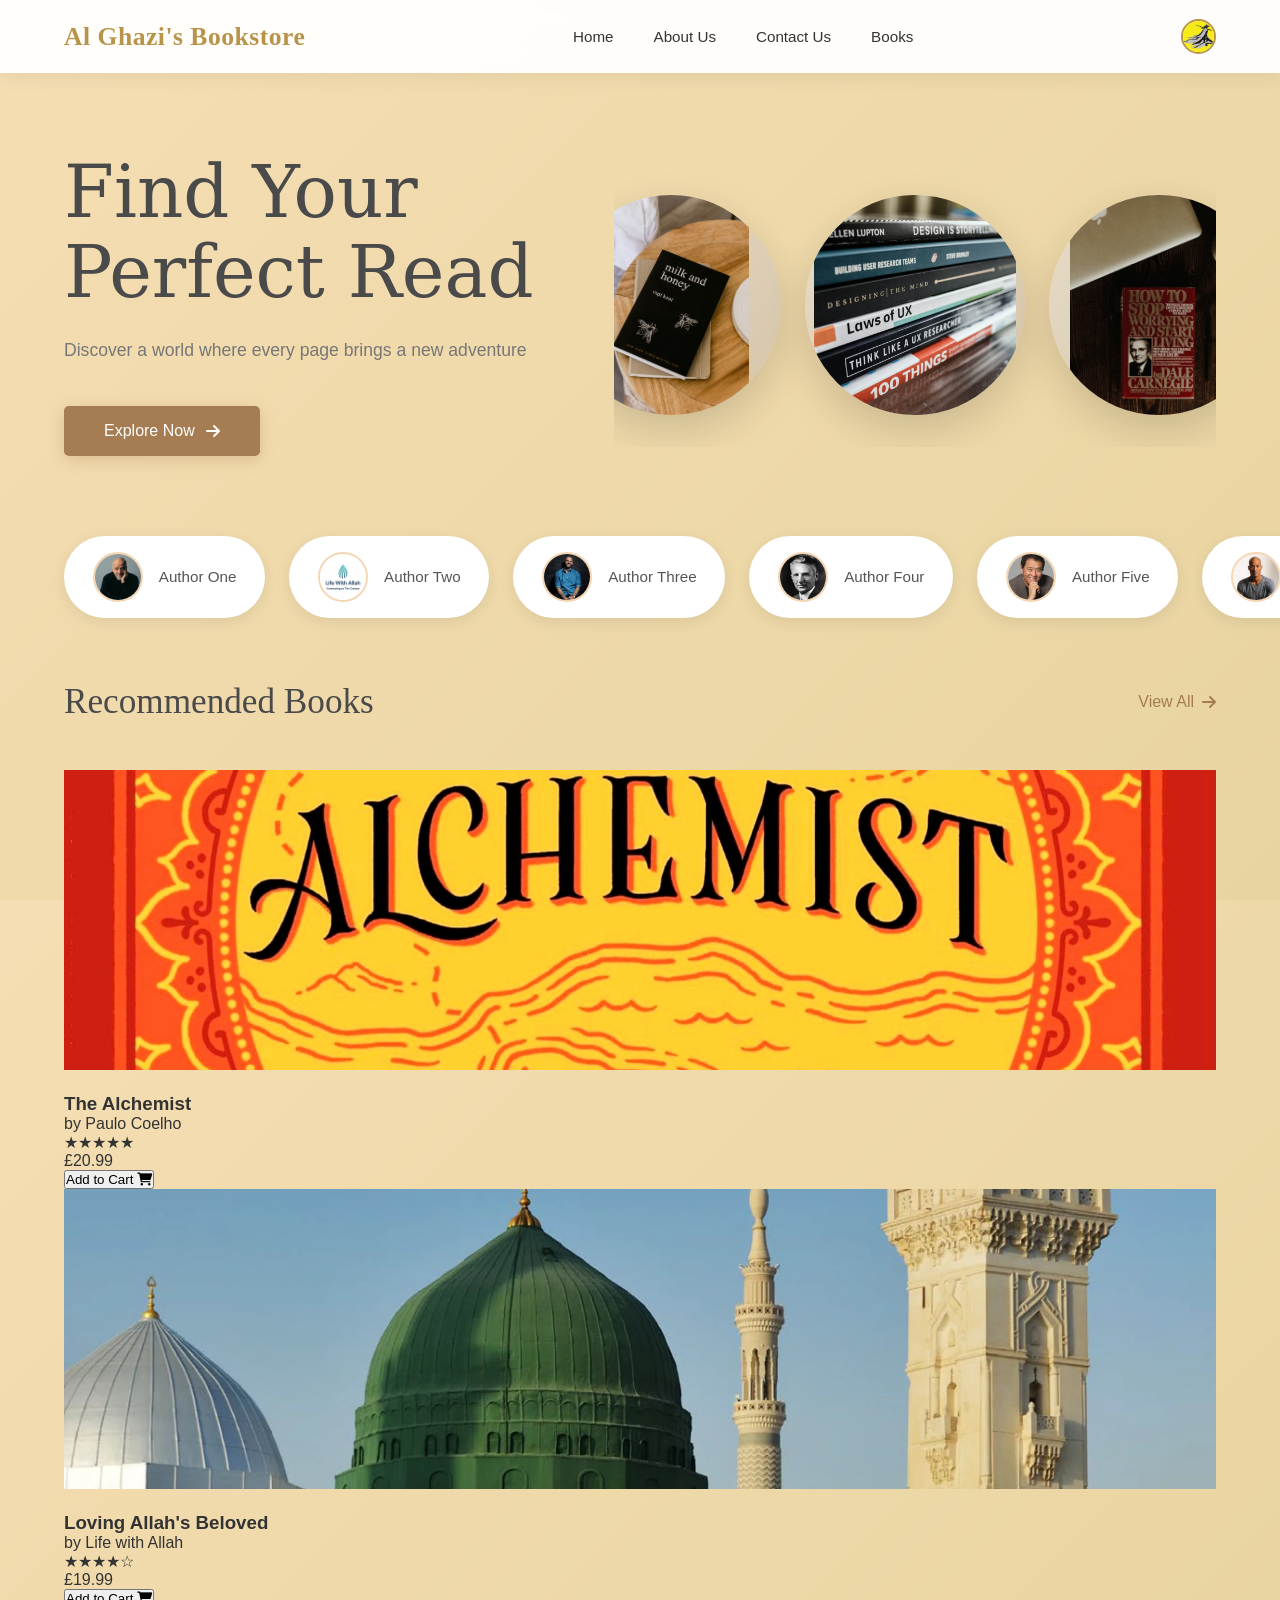
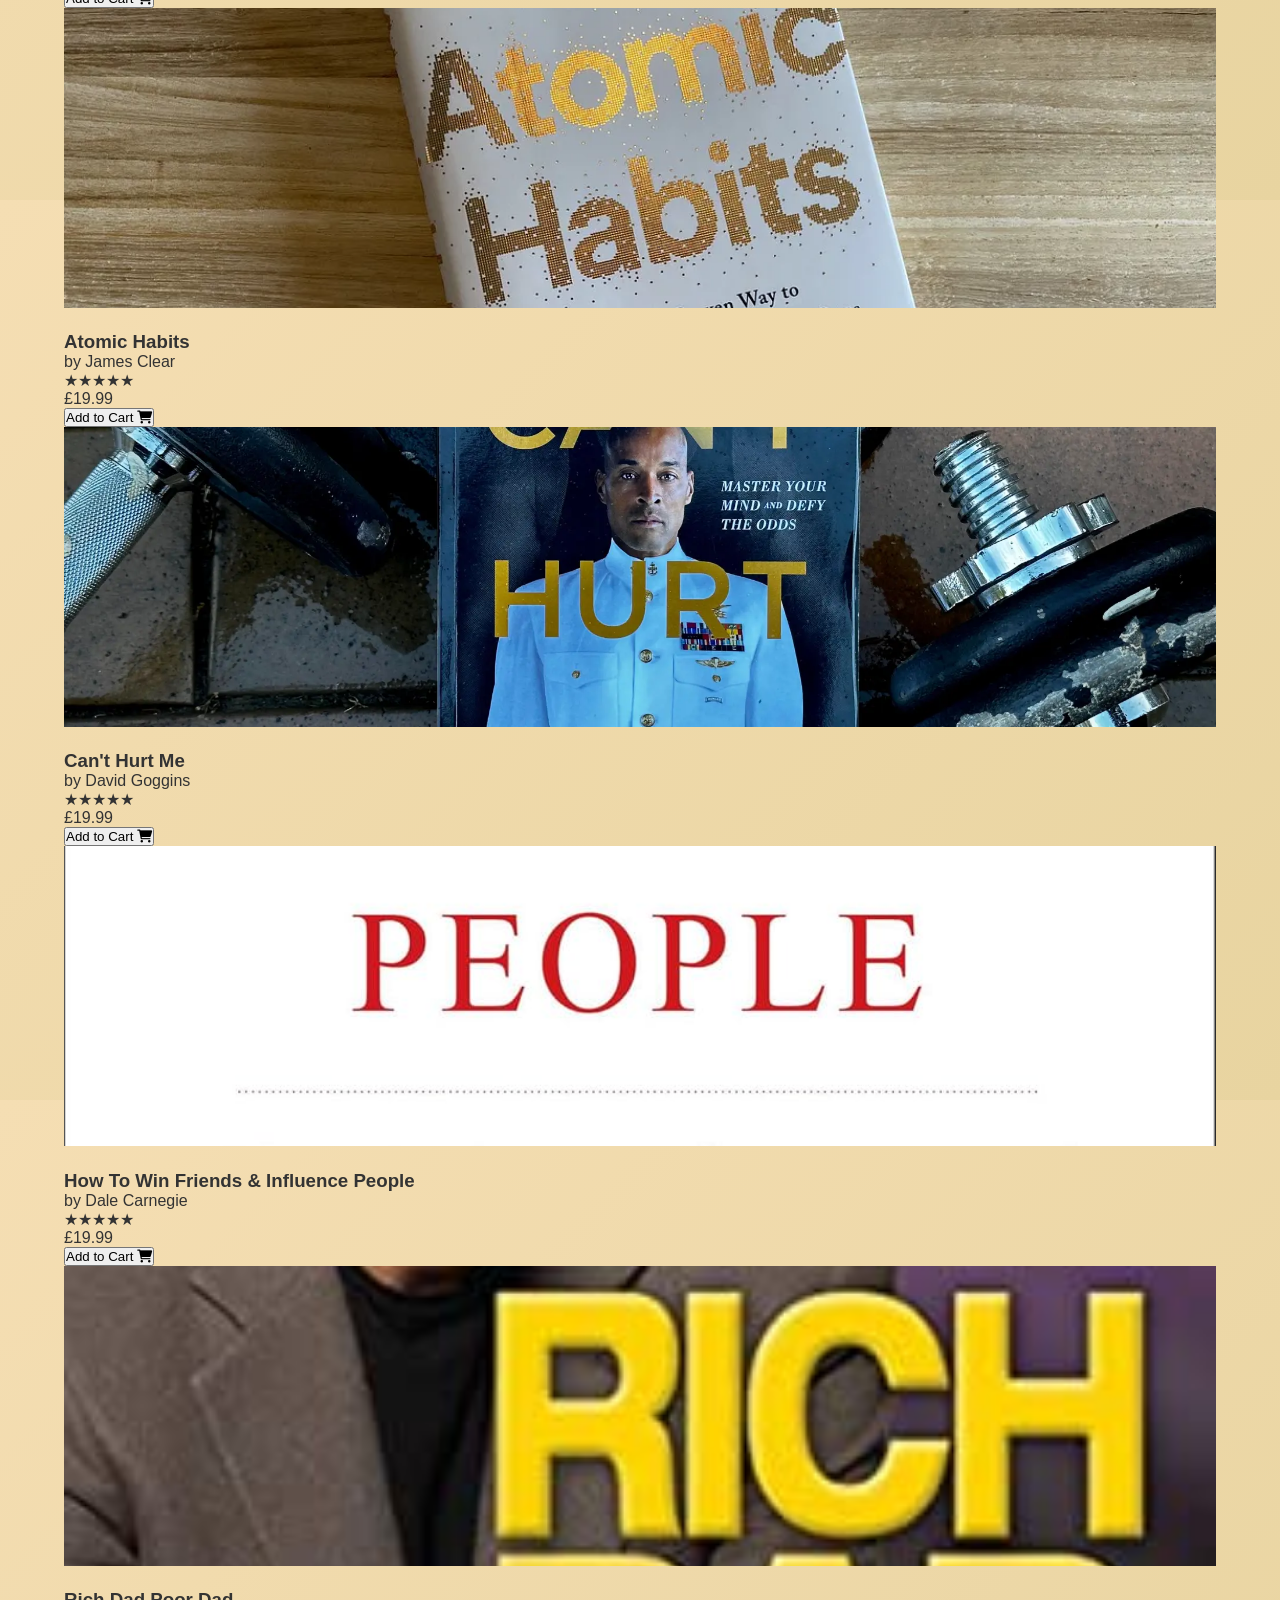
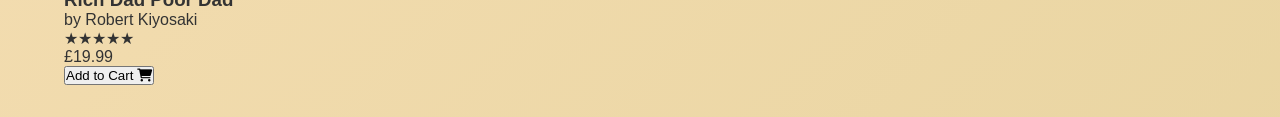
==== index.html @ 0483abae "first commit" ====
<!DOCTYPE html>
<html lang="en">
<head>
    <meta charset="UTF-8">
    <meta name="viewport" content="width=device-width, initial-scale=1.0">
    <title>Al Ghazi's Bookshop - Where Wisdom Finds Solace</title> <!-- GRAND TITLE -->

    <!-- CSS file -->
    <link rel="stylesheet" href="css/styles.css">

    <!-- Font-Awesome Link -->
    <link rel="stylesheet" href="https://cdnjs.cloudflare.com/ajax/libs/font-awesome/6.0.0-beta3/css/all.min.css">

    <!-- Navigation Links-->
     <!----
    <a href="index.html">Home</a>
    <a href="AboutUs.html">About Us</a>
    <a href="ContactUs.html">Contact Us</a>
    -->
</head>
<body>
    <header>
        <nav>
            <div class="logo">Al Ghazi's Bookstore</div>
         
            <ul class="nav-links"> 
                <li><a href="index.html">Home</a></li>
                <li><a href="AboutUs.html">About Us</a></li>
                <li><a href="ContactUs.html">Contact Us</a></li>
                <li><a href="cart.html">Books</a></li>
            </ul>

            <div class="nav-right">
                <img src="images/Logo2.avif" alt="The Website Logo" class="Sword_Logo">

            </div>
            <div class="mobile-menu">
                <i class="fas fa-bars" onclick="toggleMenu()"></i>
            </div>
        </nav>
    </header>

    <div class="mobile-nav" id="mobileNav">
        <div class="close-menu"> 
            <i class="fas fa-times " onclick="toggleMenu()"></i>
                <a href="index.html">Home</a>
                <a href="AboutUs.html">About Us</a>
                <a href="ContactUs.html">Contact Us</a>
                <a href="cart.html">Books</a>
        </div>
    </div>

    <!-- Hero Section -->
    <section class="hero" id="home">
        <div class="hero-text">
            <h1>Find Your <br> Perfect Read</h1>
            <p>Discover a world where every page brings a new adventure</p>
            <button class="btn">Explore Now <i class="fas fa-arrow-right"></i></button>
        </div>
        
        <div class="book-slider-container">
            <div class="book-slider">
                <div class="book-card"><img src="images/Aesthetic3.avif" alt="Aesthetic Book Cover 1"></div>
                <div class="book-card active"><img src="images/Aesthetic2.avif" alt="Aesthetic Book Cover 2"></div>
                <div class="book-card"><img src="images/Aesthetic1.avif" alt="Aesthetic Book Cover 3"></div>
            </div>
        </div>

    </section>


    <!-- Authors Section -->
    <section class="authors">
        <div class="author-card">
            <img src="images/Author1.jpg" alt="Author One">
            <span>Author One</span>
        </div>

        <div class="author-card">
            <img src="images/Author2.jpeg" alt="Author Two">
            <span>Author Two</span>
        </div>

                <div class="author-card">
            <img src="images/Author3.webp" alt="Author Three">
            <span>Author Three</span>
        </div>

        <div class="author-card">
            <img src="images/Author4.avif" alt="Author Four">
            <span>Author Four</span>
        </div>

                <div class="author-card">
            <img src="images/Author5.jpg" alt="Author Five">
            <span>Author Five</span>
        </div>

                <div class="author-card">
            <img src="images/Author6.webp" alt="Author Six">
            <span>Author Six</span>
        </div>


    </section>

    <!-- Recommended Books Section -->
     <section class="recommended" id="shop">
        <div class="section-header">
            <h2>Recommended Books</h2>
            <a href="#" class="view-all">View All <i class="fas fa-arrow-right"></i></a>
        </div>

        <div class="book-grid">
            <div class="book-item">
                <img src="images/The Alchemist.jpg" alt="The Alchemist Cover">
                <h3>The Alchemist</h3>
                <p>by Paulo Coelho</p>
                <div class="rating">★★★★★</div>
                <div class="price">£20.99</div>
                <button class="add-to-cart">Add to Cart <i class="fas fa-shopping-cart"></i></button>
            </div>


            <div class="book-item">
                <img src="images/Loving-Allahs-Beloved.webp" alt="The Prophet's (PBUH) Mosque's Dome as the Book Cover">
                <h3>Loving Allah's Beloved</h3>
                <p>by Life with Allah</p>
                <div class="rating">★★★★☆</div>
                <div class="price">£19.99</div>
                <button class="add-to-cart">Add to Cart <i class="fas fa-shopping-cart"></i></button>
            </div>

            <div class="book-item">
                <img src="images/Atomic_Habits.webp" alt="Atomic Habits Book Cover">
                <h3>Atomic Habits</h3>
                <p>by James Clear</p>
                <div class="rating">★★★★★</div>
                <div class="price">£19.99</div>
                <button class="add-to-cart">Add to Cart <i class="fas fa-shopping-cart"></i></button>
            </div>

            <div class="book-item">
                <img src="images/Can't_Hurt_Me.webp" alt="Can't Hurt Me Book Cover">
                <h3>Can't Hurt Me</h3>
                <p>by David Goggins</p>
                <div class="rating">★★★★★</div>
                <div class="price">£19.99</div>
                <button class="add-to-cart">Add to Cart <i class="fas fa-shopping-cart"></i></button>
            </div>

            <div class="book-item">
                <img src="images/How To Win Friends & Influence People.jpg" alt="How To Win Friends & Influence People Book Cover">
                <h3>How To Win Friends & Influence People</h3>
                <p>by Dale Carnegie</p>
                <div class="rating">★★★★★</div>
                <div class="price">£19.99</div>
                <button class="add-to-cart">Add to Cart <i class="fas fa-shopping-cart"></i></button>
            </div>

            <div class="book-item">
                <img src="images/RichDad_PoorDad.jpg" alt="Rich Dad Poor Dad Book Cover">
                <h3>Rich Dad Poor Dad</h3>
                <p>by Robert Kiyosaki</p>
                <div class="rating">★★★★★</div>
                <div class="price">£19.99</div>
                <button class="add-to-cart">Add to Cart <i class="fas fa-shopping-cart"></i></button>
            </div>
        </div>
     </section>

    <!-- JavaScript file -->
    <script src="script.js"></script>
</body>
</html>
---- css/styles.css ----
html {
    height: 100%;
}


* {
    margin: 0;
    padding: 0;
    box-sizing: border-box;
}

body {
    font-family: 'Segoe UI', Tahoma, Geneva, Verdana, sans-serif;
    background: linear-gradient(135deg, #f5deb3 0%, #e8d4a0 100%);
    color: #333;
    overflow-x: hidden;
}

header {
    background: rgba(255, 255, 255, 0.95);
    padding: 1.2rem 5%;
    position: sticky;
    top: 0;
    z-index: 1000;
    backdrop-filter: blur(10px);
    box-shadow: 0 2px 20px rgba(0, 0, 0, 0.08);
}

nav {
    display: flex;
    align-items: center;
    justify-content: space-between;
    max-width: 1400px;
    margin: 0 auto;
}

.logo {
    font-size: 1.6rem;
    color: #b8934a;
    font-weight: 600;
    font-family: "Georgia", serif;
    letter-spacing: 0.5px;
}

.nav-links {
    list-style: none;
    display: flex;
    gap: 2.5rem;
}

.nav-links a {
    text-decoration: none;
    color: #333;
    font-size: 0.95rem;
    transition: color 0.3s ease;
    position: relative;
}

.nav-links a:hover {
    color: #b8934a;
}

.nav-links a::after { /* 4 different properties to show the underline hover effect*/
    content: '';
    position: absolute;
    width: 0;
    height: 2px;
    background: #b8934a;
    left: 0;
    bottom: -5px;
    transition: width 0.3s ease;
}

.nav-links a:hover::after {
    width: 100%;
}

.nav-right {
    display: flex;
    align-items: center;
    gap: 1.5rem;
}

.Sword_Logo {
    width: 35px;
    height: 35px;
    object-fit: cover;
    border-radius: 50%;
    cursor: pointer;
    border: 2px solid #b8934a;
}



.mobile-menu {
    display: none;
    font-size: 1.5rem;
    color: #333;
    cursor: pointer;
}

.mobile-nav {
    display: none;
}

.hero { 
    padding: 5rem 5% 3rem;
    display:grid;
    grid-template-columns: 1fr 1.2fr;
    gap: 3rem;
    align-items: center;
    max-width: 1400px;
    margin: 0 auto;
}

.hero-text h1 {
    font-size: 4.5rem;
    color: #4a4a4a;
    margin-bottom: 1.5rem;
    line-height: 1.1;
    font-weight: 400;
    font-family: "Georgia", "serif";
}

.hero-text p {
    font-size: 1.1rem;
    color: #777;
    margin-bottom: 2.5rem;
    line-height: 1.7;
    max-width: 500px;
}

.btn {
    background: #a67c52;
    color: white;
    padding: 1rem 2.5rem;
    border: none;
    cursor: pointer;
    font-size: 1rem;
    display: flex;
    align-items: center;
    gap: 0.7rem;
    border-radius: 5px;
    transition: all 0.3s ease;
    box-shadow: 0 4px 15px rgba(166, 124, 82, 0.3);
}

.btn:hover {
    background: #ac6a5a;
    box-shadow: 0 6px 20px rgba(166, 124, 82, 0.3);
    transform: translateY(-2px);
}

.book-slider-container {
    position: relative;
    overflow: hidden;
    padding: 2rem 0;
}

.book-slider {
    display: flex;
    gap: 1.5rem;
    justify-content: center; /* May need to remove these two lines to show all books */
    align-items: center;
    transition: transform 0.5s ease;
}

.book-card {
    background: linear-gradient(135deg, #e8dcc8, #d4c5a9 100%);
    padding: 3rem 2rem;
    border-radius: 50%;
    min-width: 220px;
    height: 220px;
    display:flex;
    align-items: center;
    justify-content: center;
    box-shadow: 0 15px 40px rgba(0, 0, 0, 0.15);
    transition: transform 0.3s ease;
    overflow: hidden;  
}

.book-card:hover {
    transform: translateY(-10px);
}


.book-card img {
    width: 130%;
    height: 180%;
    object-fit: cover;
    box-shadow: 0 8px rgba(0, 0, 0, 0.25);
    border-radius: 10px;
}

/* Authors Section */
.authors {
    padding: 2rem 5%;
    display: flex;
    gap: 1.5rem;
    overflow-x: auto;
    max-width: 1400px;
    margin: 0 auto;
    scrollbar-width: thin;
    scrollbar-color: #a47c52 #f5d6b3;
}

.author-card {
    display: flex;
    align-items: center;
    gap: 1rem;
    background: white;
    padding: 1rem 1.8rem;
    border-radius: 50px;
    white-space: nowrap;
    cursor: pointer;
    transition: all 0.3s ease;
    box-shadow: 0 4px 15px rgba(0, 0, 0, 0.08);
}

.author-card:hover {
    box-shadow: 0 8px 25px rgba(0, 0, 0, 0.15);
    transform: translateY(-2px);
}

.author-card img {
    width: 50px;
    height: 50px;
    object-fit: cover;
    border-radius: 50%;
    border: 2px solid #f5d6b3;
}

.author-card span {
    font-size: 0.95rem;
    color: #555;
}

/*Recommended Section */
.recommended {
    padding: 2rem 5%;
    max-width: 1400px;
    margin: 0 auto;
}

.section-header {
    display: flex;
    align-items: center;
    justify-content: space-between;
    margin-bottom: 3rem;
}

.section-header h2 {
    font-size: 2.2rem;
    color: #4a4a4a;
    font-weight: 400;
    font-family: "Georgia", serif;
}

.view-all {
    color: #a67c52;
    text-decoration: none;
    display: flex;
    align-items: center;
    gap: 0.5rem;
    font-size: 1rem;
    transition: gap 0.3s ease;
}

.view-all:hover {
    gap: 0.8rem;
}

.books-grid {
    display: grid;
    grid-template-columns: repeat(auto-fit, minmax(220px, 1fr));
    gap: 2.5rem;
}

.book-irem {
    background: white;
    padding: 1.5rem;
    border-radius: 12px;
    text-align: left;
    box-shadow: 0 5px 20px rgba(0, 0, 0, 0.1);
    transition: all 0.3s ease;
}

.book-item:hover {
    box-shadow: 0 10px 35px rgba(0, 0, 0, 0.15);
    transform: translateY(-10px);
}

.book-item img {
    width: 100%;
    height: 300px;
    object-fit: cover;
    margin-bottom: 1.2rem;
}

.close-menu {
    display: none;
}
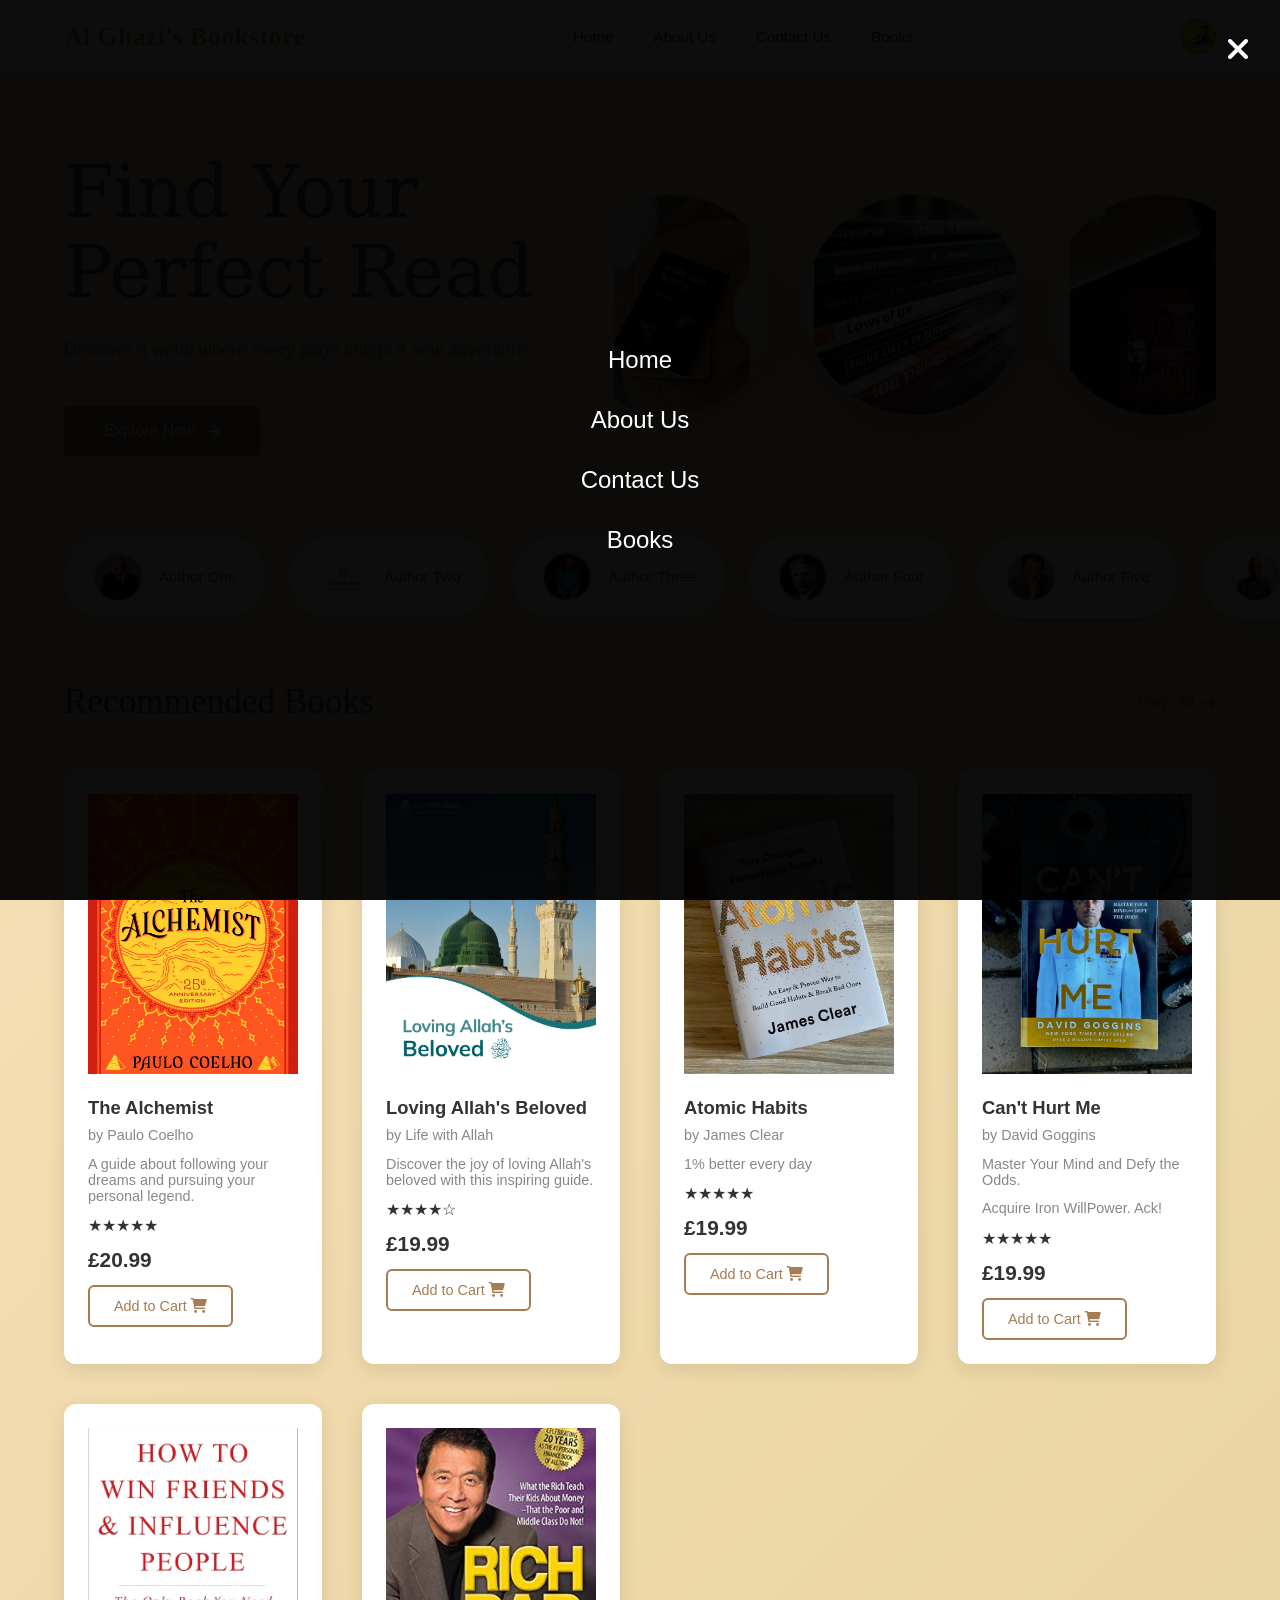
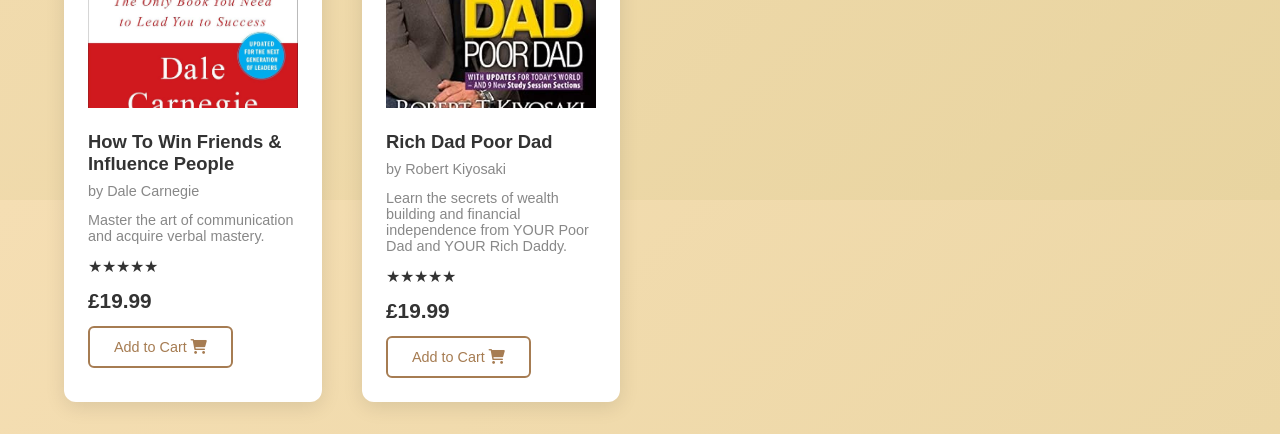
==== commit 279d6095: "2nd Last" ====
--- a/index.html
+++ b/index.html
@@ -1,5 +1,6 @@
 <!DOCTYPE html>
 <html lang="en">
+
 <head>
     <meta charset="UTF-8">
     <meta name="viewport" content="width=device-width, initial-scale=1.0">
@@ -12,18 +13,19 @@
     <link rel="stylesheet" href="https://cdnjs.cloudflare.com/ajax/libs/font-awesome/6.0.0-beta3/css/all.min.css">
 
     <!-- Navigation Links-->
-     <!----
+    <!----
     <a href="index.html">Home</a>
     <a href="AboutUs.html">About Us</a>
     <a href="ContactUs.html">Contact Us</a>
     -->
 </head>
+
 <body>
     <header>
         <nav>
             <div class="logo">Al Ghazi's Bookstore</div>
-         
-            <ul class="nav-links"> 
+
+            <ul class="nav-links">
                 <li><a href="index.html">Home</a></li>
                 <li><a href="AboutUs.html">About Us</a></li>
                 <li><a href="ContactUs.html">Contact Us</a></li>
@@ -40,14 +42,15 @@
         </nav>
     </header>
 
-    <div class="mobile-nav" id="mobileNav">
-        <div class="close-menu"> 
+    <div class="mobile-nav active" id="mobileNav">
+        <div class="close-menu">
             <i class="fas fa-times " onclick="toggleMenu()"></i>
-                <a href="index.html">Home</a>
-                <a href="AboutUs.html">About Us</a>
-                <a href="ContactUs.html">Contact Us</a>
-                <a href="cart.html">Books</a>
-        </div>
+        </div>
+        <a href="index.html">Home</a>
+        <a href="AboutUs.html">About Us</a>
+        <a href="ContactUs.html">Contact Us</a>
+        <a href="cart.html">Books</a>
+
     </div>
 
     <!-- Hero Section -->
@@ -57,7 +60,7 @@
             <p>Discover a world where every page brings a new adventure</p>
             <button class="btn">Explore Now <i class="fas fa-arrow-right"></i></button>
         </div>
-        
+
         <div class="book-slider-container">
             <div class="book-slider">
                 <div class="book-card"><img src="images/Aesthetic3.avif" alt="Aesthetic Book Cover 1"></div>
@@ -81,7 +84,7 @@
             <span>Author Two</span>
         </div>
 
-                <div class="author-card">
+        <div class="author-card">
             <img src="images/Author3.webp" alt="Author Three">
             <span>Author Three</span>
         </div>
@@ -91,12 +94,12 @@
             <span>Author Four</span>
         </div>
 
-                <div class="author-card">
+        <div class="author-card">
             <img src="images/Author5.jpg" alt="Author Five">
             <span>Author Five</span>
         </div>
 
-                <div class="author-card">
+        <div class="author-card">
             <img src="images/Author6.webp" alt="Author Six">
             <span>Author Six</span>
         </div>
@@ -105,17 +108,18 @@
     </section>
 
     <!-- Recommended Books Section -->
-     <section class="recommended" id="shop">
+    <section class="recommended" id="shop">
         <div class="section-header">
             <h2>Recommended Books</h2>
             <a href="#" class="view-all">View All <i class="fas fa-arrow-right"></i></a>
         </div>
 
-        <div class="book-grid">
+        <div class="books-grid">
             <div class="book-item">
                 <img src="images/The Alchemist.jpg" alt="The Alchemist Cover">
                 <h3>The Alchemist</h3>
                 <p>by Paulo Coelho</p>
+                <p>A guide about following your dreams and pursuing your personal legend.</p>
                 <div class="rating">★★★★★</div>
                 <div class="price">£20.99</div>
                 <button class="add-to-cart">Add to Cart <i class="fas fa-shopping-cart"></i></button>
@@ -126,6 +130,7 @@
                 <img src="images/Loving-Allahs-Beloved.webp" alt="The Prophet's (PBUH) Mosque's Dome as the Book Cover">
                 <h3>Loving Allah's Beloved</h3>
                 <p>by Life with Allah</p>
+                <p>Discover the joy of loving Allah's beloved with this inspiring guide.</p>
                 <div class="rating">★★★★☆</div>
                 <div class="price">£19.99</div>
                 <button class="add-to-cart">Add to Cart <i class="fas fa-shopping-cart"></i></button>
@@ -135,6 +140,7 @@
                 <img src="images/Atomic_Habits.webp" alt="Atomic Habits Book Cover">
                 <h3>Atomic Habits</h3>
                 <p>by James Clear</p>
+                <p>1% better every day</p>
                 <div class="rating">★★★★★</div>
                 <div class="price">£19.99</div>
                 <button class="add-to-cart">Add to Cart <i class="fas fa-shopping-cart"></i></button>
@@ -144,15 +150,19 @@
                 <img src="images/Can't_Hurt_Me.webp" alt="Can't Hurt Me Book Cover">
                 <h3>Can't Hurt Me</h3>
                 <p>by David Goggins</p>
-                <div class="rating">★★★★★</div>
-                <div class="price">£19.99</div>
-                <button class="add-to-cart">Add to Cart <i class="fas fa-shopping-cart"></i></button>
-            </div>
-
-            <div class="book-item">
-                <img src="images/How To Win Friends & Influence People.jpg" alt="How To Win Friends & Influence People Book Cover">
+                <p>Master Your Mind and Defy the Odds.</p>
+                <p>Acquire Iron WillPower. Ack!</p>
+                <div class="rating">★★★★★</div>
+                <div class="price">£19.99</div>
+                <button class="add-to-cart">Add to Cart <i class="fas fa-shopping-cart"></i></button>
+            </div>
+
+            <div class="book-item">
+                <img src="images/How To Win Friends & Influence People.jpg"
+                    alt="How To Win Friends & Influence People Book Cover">
                 <h3>How To Win Friends & Influence People</h3>
                 <p>by Dale Carnegie</p>
+                <p>Master the art of communication and acquire verbal mastery.</p>
                 <div class="rating">★★★★★</div>
                 <div class="price">£19.99</div>
                 <button class="add-to-cart">Add to Cart <i class="fas fa-shopping-cart"></i></button>
@@ -162,14 +172,36 @@
                 <img src="images/RichDad_PoorDad.jpg" alt="Rich Dad Poor Dad Book Cover">
                 <h3>Rich Dad Poor Dad</h3>
                 <p>by Robert Kiyosaki</p>
-                <div class="rating">★★★★★</div>
-                <div class="price">£19.99</div>
-                <button class="add-to-cart">Add to Cart <i class="fas fa-shopping-cart"></i></button>
-            </div>
-        </div>
+                <p>Learn the secrets of wealth building and financial independence from YOUR Poor Dad and YOUR Rich
+                    Daddy.</p>
+                <div class="rating">★★★★★</div>
+                <div class="price">£19.99</div>
+                <button class="add-to-cart">Add to Cart <i class="fas fa-shopping-cart"></i></button>
+            </div>
+        </div>
+    </section>
+
+    <!-- Reviews Section  ON HOLD FOR NOW-->
+    <!-- 
+     <section class="reviews" id="reviews">
+         <div class="section-header">
+             <h2>What Our Readers Say</h2>
+         </div>
+
+         <div class="reviews-grid">
+            <div class="review-card">
+                <div class="review-header">
+                    <img src="" alt="">
+                </div>
+            </div>
+
+         </div>
+         
      </section>
+    -->
 
     <!-- JavaScript file -->
-    <script src="script.js"></script>
+    <script src="js/script.js"></script>
 </body>
+
 </html>
--- a/css/styles.css
+++ b/css/styles.css
@@ -276,7 +276,7 @@
     gap: 2.5rem;
 }
 
-.book-irem {
+.book-item {
     background: white;
     padding: 1.5rem;
     border-radius: 12px;
@@ -292,11 +292,132 @@
 
 .book-item img {
     width: 100%;
-    height: 300px;
+    height: 280px;
     object-fit: cover;
     margin-bottom: 1.2rem;
 }
 
+.book-item h3 {
+    font-size: 1.15rem;
+    color: #333;
+    margin-bottom: 0.5rem;
+    font-weight: 600;
+}
+
+.book-item p {
+    font-size: 0.9rem;
+    color: #888;
+    margin-bottom: 0.8rem;
+}
+
+
+.price {
+    font-size: 1.3rem;
+    color: #333;
+    font-weight: bold;
+    margin: 0.8rem 0;
+}
+
+.add-to-cart {
+    background: white;
+    color: #a67c52;
+    padding: 0.7rem 1.5rem;
+    border: 2px solid #a67c52;
+    cursor: pointer;
+    font-size: 0.9rem;
+    font-weight: 500;
+    border-radius: 6px;
+    transition: all 0.3s ease;
+}
+
+.add-to-cart:hover {
+    background: #a67c52;
+    color: white;
+    transform: scale(1.02);
+}
+
+@media (max-width: 1024px) {
+    .hero {
+        grid-template-columns: 1fr;
+        padding: 3rem 5%;
+    }
+
+    .hero-text h1 {
+        font-size: 3.5rem;
+    }
+    
+}
+
+@media (max-width: 768px) {
+    .nav-links {
+        display: none;
+    }
+
+    .mobile-menu {
+        display: block;
+    }
+
+    .hero-text h1 {
+        font-size: 2.8rem;
+    }
+
+    .hero-text p {
+        font-size: 1rem;
+    }
+}
+
+@media (max-width: 480px) {
+    .hero-text h1 {
+        font-size: 2.2rem;
+    }
+
+    .books-grid { /* If Review section this needs to come here as well with a comman */
+        grid-template-columns: 1fr;
+    }
+}
+
+.mobile-nav {
+    position: fixed;
+    top: 0;
+    left: 0;
+    width: 100%;
+    height: 100%;
+    background: rgba(0, 0, 0, 0.95);
+    z-index: 2000;
+    padding: 2rem;
+    display: flex;
+    flex-direction: column;
+    align-items: center;
+    justify-content: center;
+    opacity: 0;
+    visibility: hidden;
+    transition: all 0.3s ease;
+}
+
+.mobile-nav.active {
+    opacity: 1;
+    visibility: visible;
+}
+
+.mobile-nav a {
+    color: white;
+    text-decoration: none;
+    font-size: 1.5rem;
+    margin: 1rem 0;
+    transition: color 0.3s ease;
+}
+
 .close-menu {
-    display: none;
-}
+    position: absolute;
+    top: 2rem;
+    right: 2rem;
+    font-size: 2rem;
+    color: white;
+    cursor: pointer;
+    display: block;
+}
+
+
+html {
+    scroll-behavior: smooth;
+}
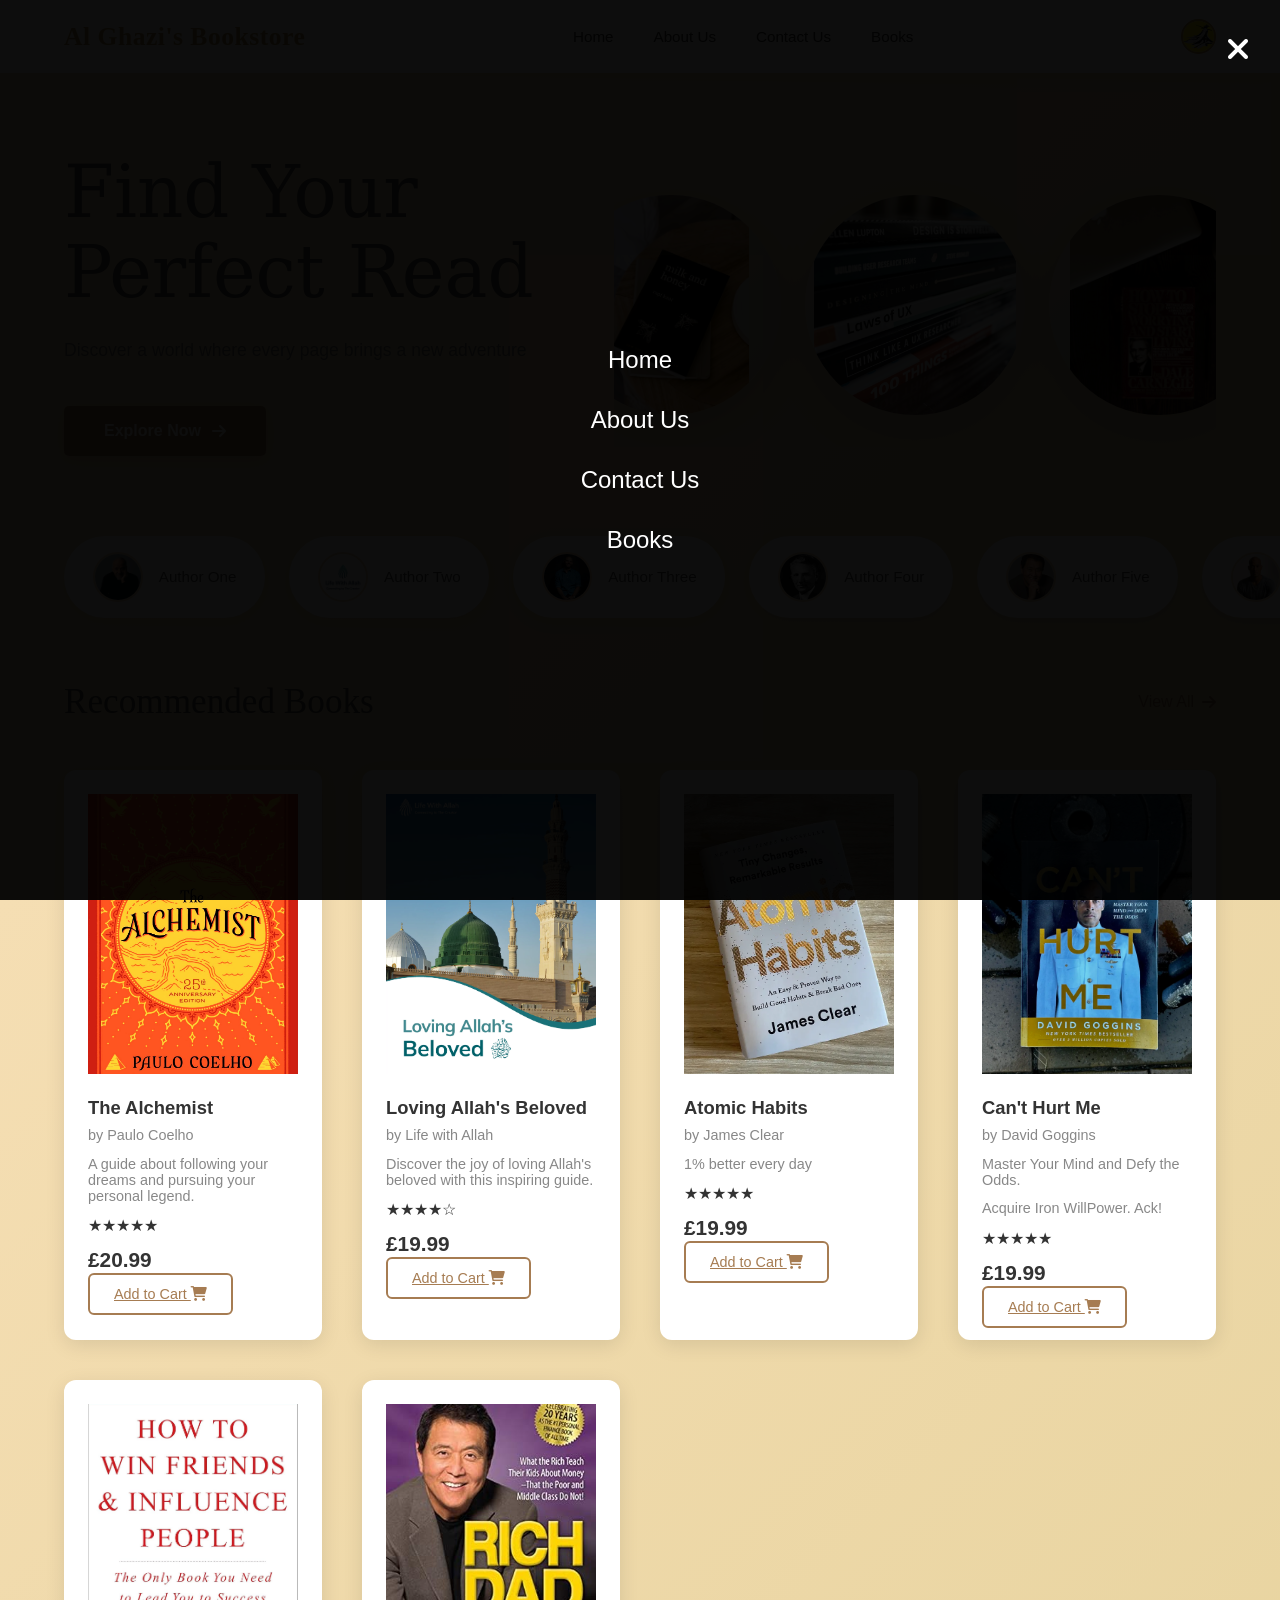
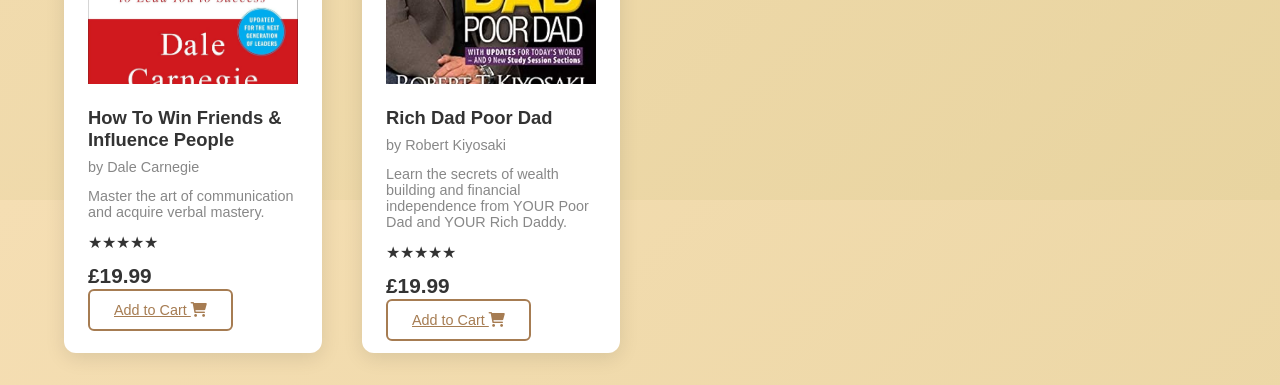
==== commit a08b1f50: "FrontEnd Done" ====
--- a/index.html
+++ b/index.html
@@ -122,7 +122,7 @@
                 <p>A guide about following your dreams and pursuing your personal legend.</p>
                 <div class="rating">★★★★★</div>
                 <div class="price">£20.99</div>
-                <button class="add-to-cart">Add to Cart <i class="fas fa-shopping-cart"></i></button>
+                <a href="pay.html" class="add-to-cart">Add to Cart <i class="fas fa-shopping-cart"></i></a>
             </div>
 
 
@@ -133,7 +133,7 @@
                 <p>Discover the joy of loving Allah's beloved with this inspiring guide.</p>
                 <div class="rating">★★★★☆</div>
                 <div class="price">£19.99</div>
-                <button class="add-to-cart">Add to Cart <i class="fas fa-shopping-cart"></i></button>
+                <a href="pay.html" class="add-to-cart">Add to Cart <i class="fas fa-shopping-cart"></i></a>
             </div>
 
             <div class="book-item">
@@ -143,7 +143,7 @@
                 <p>1% better every day</p>
                 <div class="rating">★★★★★</div>
                 <div class="price">£19.99</div>
-                <button class="add-to-cart">Add to Cart <i class="fas fa-shopping-cart"></i></button>
+                <a href="pay.html" class="add-to-cart">Add to Cart <i class="fas fa-shopping-cart"></i></a>
             </div>
 
             <div class="book-item">
@@ -154,7 +154,7 @@
                 <p>Acquire Iron WillPower. Ack!</p>
                 <div class="rating">★★★★★</div>
                 <div class="price">£19.99</div>
-                <button class="add-to-cart">Add to Cart <i class="fas fa-shopping-cart"></i></button>
+                <a href="pay.html" class="add-to-cart">Add to Cart <i class="fas fa-shopping-cart"></i></a>
             </div>
 
             <div class="book-item">
@@ -165,7 +165,7 @@
                 <p>Master the art of communication and acquire verbal mastery.</p>
                 <div class="rating">★★★★★</div>
                 <div class="price">£19.99</div>
-                <button class="add-to-cart">Add to Cart <i class="fas fa-shopping-cart"></i></button>
+                <a href="pay.html" class="add-to-cart">Add to Cart <i class="fas fa-shopping-cart"></i></a>
             </div>
 
             <div class="book-item">
@@ -176,7 +176,7 @@
                     Daddy.</p>
                 <div class="rating">★★★★★</div>
                 <div class="price">£19.99</div>
-                <button class="add-to-cart">Add to Cart <i class="fas fa-shopping-cart"></i></button>
+                <a href="pay.html" class="add-to-cart">Add to Cart <i class="fas fa-shopping-cart"></i></a>
             </div>
         </div>
     </section>
--- a/css/styles.css
+++ b/css/styles.css
@@ -420,4 +420,54 @@
 
 html {
     scroll-behavior: smooth;
+}
+
+/* Payment & Success Pages CSS */
+.container {
+    max-width: 600px;
+    margin: 0 auto;
+    padding: 20px;
+}
+
+#payment-form {
+    display: flex;
+    flex-direction: column;
+    gap: 15px;
+    background: #f9f9f9;
+    padding: 20px;
+    border-radius: 8px;
+}
+
+.form-group {
+    display: flex;
+    flex-direction: column;
+}
+
+.form-row {
+    display: flex;
+    gap: 10px;
+}
+
+input {
+    padding: 10px;
+    border: 1px solid #ccc;
+    border-radius: 4px;
+}
+
+button {
+    padding: 12px;
+    background-color: #28a745;
+    color: white;
+    border: none;
+    cursor: pointer;
+    font-weight: bold;
+}
+
+button:hover {
+    background-color: #218838;
+}
+
+#submit-btn {
+    display: inline-block; 
+    text-decoration: none; 
 }
